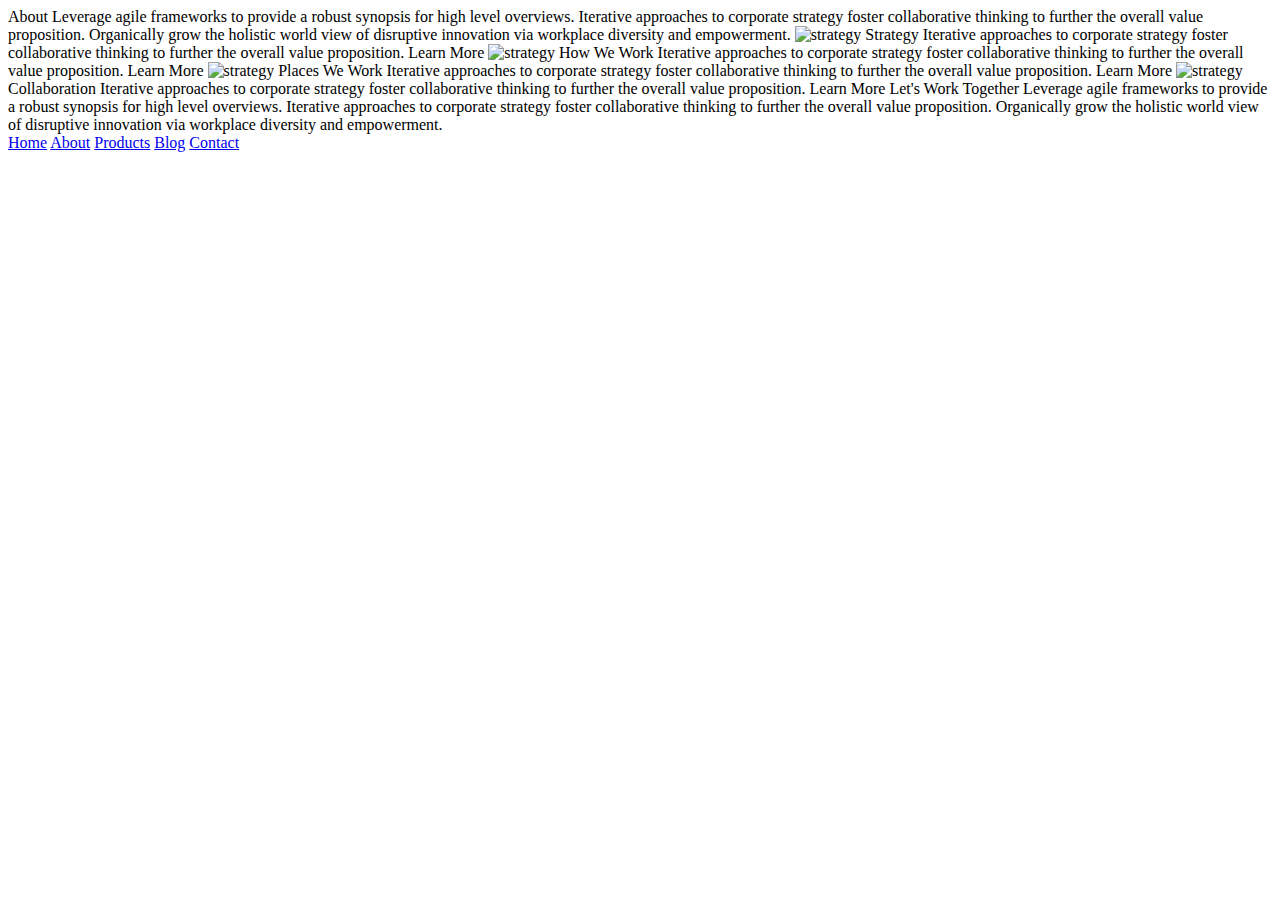
==== about.html @ fa5bdae2 "project started" ====
<!DOCTYPE html>

<html lang="en">
	<head>
		<meta charset="utf-8" />

		<title>Sprint Challenge - About</title>

		<link
			href="https://fonts.googleapis.com/css?family=Roboto|Rubik"
			rel="stylesheet"
		/>
		<link rel="stylesheet" href="css/index.css" />
	</head>

	<body>
		<div class="container about-page">
			About Leverage agile frameworks to provide a robust synopsis for high
			level overviews. Iterative approaches to corporate strategy foster
			collaborative thinking to further the overall value proposition.
			Organically grow the holistic world view of disruptive innovation via
			workplace diversity and empowerment.

			<img src="img/about-plan.png" alt="strategy" />

			Strategy Iterative approaches to corporate strategy foster collaborative
			thinking to further the overall value proposition. Learn More

			<img src="img/about-working.png" alt="strategy" />

			How We Work Iterative approaches to corporate strategy foster
			collaborative thinking to further the overall value proposition. Learn
			More

			<img src="img/about-office.png" alt="strategy" />

			Places We Work Iterative approaches to corporate strategy foster
			collaborative thinking to further the overall value proposition. Learn
			More

			<img src="img/about-meeting.png" alt="strategy" />

			Collaboration Iterative approaches to corporate strategy foster
			collaborative thinking to further the overall value proposition. Learn
			More Let's Work Together Leverage agile frameworks to provide a robust
			synopsis for high level overviews. Iterative approaches to corporate
			strategy foster collaborative thinking to further the overall value
			proposition. Organically grow the holistic world view of disruptive
			innovation via workplace diversity and empowerment.

			<footer>
				<nav>
					<a href="index.html">Home</a>
					<a href="#">About</a>
					<a href="#">Products</a>
					<a href="#">Blog</a>
					<a href="#">Contact</a>
				</nav>
			</footer>
		</div>
		<!-- container -->
	</body>
</html>
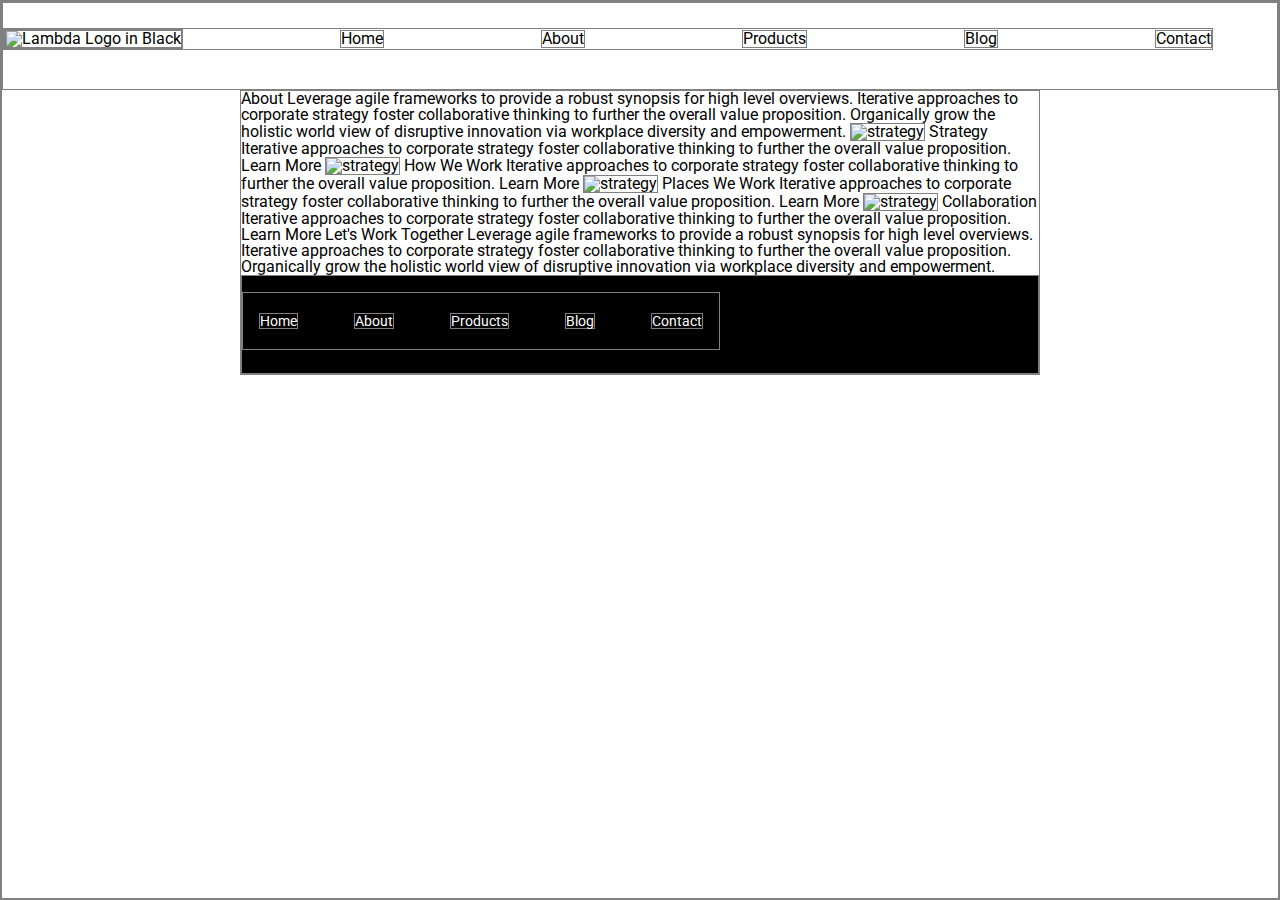
==== commit 2f93c3a5: "Finished Index.html" ====
--- a/about.html
+++ b/about.html
@@ -14,6 +14,18 @@
 	</head>
 
 	<body>
+		<header>
+			<nav>
+				<a href="index.html"
+					><img src="./img/lambda-black.png" alt="Lambda Logo in Black"
+				/></a>
+				<a href="index.html">Home</a>
+				<a href="about.html">About</a>
+				<a href="products.html">Products</a>
+				<a href="blog.html">Blog</a>
+				<a href="contact.html">Contact</a>
+			</nav>
+		</header>
 		<div class="container about-page">
 			About Leverage agile frameworks to provide a robust synopsis for high
 			level overviews. Iterative approaches to corporate strategy foster
--- a/css/index.css
+++ b/css/index.css
@@ -0,0 +1,277 @@
+/* http://meyerweb.com/eric/tools/css/reset/ 
+   v2.0 | 20110126
+   License: none (public domain)
+*/
+
+html,
+body,
+div,
+span,
+applet,
+object,
+iframe,
+h1,
+h2,
+h3,
+h4,
+h5,
+h6,
+p,
+blockquote,
+pre,
+a,
+abbr,
+acronym,
+address,
+big,
+cite,
+code,
+del,
+dfn,
+em,
+img,
+ins,
+kbd,
+q,
+s,
+samp,
+small,
+strike,
+strong,
+sub,
+sup,
+tt,
+var,
+b,
+u,
+i,
+center,
+dl,
+dt,
+dd,
+ol,
+ul,
+li,
+fieldset,
+form,
+label,
+legend,
+table,
+caption,
+tbody,
+tfoot,
+thead,
+tr,
+th,
+td,
+article,
+aside,
+canvas,
+details,
+embed,
+figure,
+figcaption,
+footer,
+header,
+hgroup,
+menu,
+nav,
+output,
+ruby,
+section,
+summary,
+time,
+mark,
+audio,
+video {
+	margin: 0;
+	padding: 0;
+	font-size: 100%;
+	font: inherit;
+	vertical-align: baseline;
+}
+/* HTML5 display-role reset for older browsers */
+article,
+aside,
+details,
+figcaption,
+figure,
+footer,
+header,
+hgroup,
+menu,
+nav,
+section {
+	display: block;
+}
+body {
+	line-height: 1;
+}
+
+* {
+	box-sizing: border-box;
+	border: 1px solid grey;
+}
+
+html,
+body {
+	height: 100%;
+	font-family: "Roboto", sans-serif;
+}
+
+h1,
+h2,
+h3,
+h4,
+h5 {
+	font-size: 18px;
+	margin-bottom: 15px;
+	font-family: "Rubik", sans-serif;
+}
+
+p {
+	line-height: 1.4;
+}
+/* End of Reset */
+
+/* My Styles */
+/* Navigation Bar */
+nav {
+	width: 95%;
+	display: flex;
+	justify-content: space-between;
+	align-items: center;
+	margin-bottom: 3%;
+	margin-top: 2%;
+}
+
+/* Navbar Items */
+nav a {
+	text-decoration: none;
+	color: black;
+	text-align: center;
+}
+
+/* Top Image */
+.jumbo {
+	margin-bottom: 1rem;
+}
+
+.container {
+	width: 800px;
+	margin: 0 auto;
+}
+
+.top-content {
+	display: flex;
+	flex-wrap: wrap;
+	justify-content: space-evenly;
+	margin-bottom: 20px;
+	border-bottom: 1px dashed black;
+}
+
+.top-content .text-container {
+	width: 48%;
+	padding: 0 1%;
+	padding-bottom: 20px;
+}
+
+.middle-content {
+	margin-bottom: 20px;
+	border-bottom: 1px dashed black;
+}
+
+.middle-content h2 {
+	padding: 0 2%;
+	margin-bottom: 0;
+}
+
+.middle-content .boxes {
+	display: flex;
+	flex-wrap: wrap;
+	justify-content: space-evenly;
+}
+
+.middle-content .boxes .box {
+	width: 12.5%;
+	height: 100px;
+	margin: 20px 2.5%;
+	color: white;
+	display: flex;
+	align-items: center;
+	justify-content: center;
+}
+
+/* Box Colors */
+.box1 {
+	background: teal;
+}
+
+.box2 {
+	background: gold;
+}
+
+.box3 {
+	background: cadetblue;
+}
+
+.box4 {
+	background: coral;
+}
+
+.box5 {
+	background: crimson;
+}
+
+.box6 {
+	background: forestgreen;
+}
+
+.box7 {
+	background: darkorchid;
+}
+
+.box8 {
+	background: hotpink;
+}
+
+.box9 {
+	background: indigo;
+}
+
+.box10 {
+	background: dodgerblue;
+}
+
+.bottom-content {
+	display: flex;
+	margin: 0 2% 20px;
+	justify-content: space-around;
+}
+
+.bottom-content .text-container {
+	padding-right: 4%;
+}
+
+.bottom-content .text-container:last-child {
+	padding-right: 0;
+}
+
+footer {
+	width: 100%;
+	background: black;
+}
+
+footer nav {
+	width: 60%;
+	display: flex;
+	justify-content: space-between;
+	align-items: center;
+	padding: 20px 2%;
+	font-size: 14px;
+}
+
+footer nav a {
+	color: white;
+	text-decoration: none;
+}
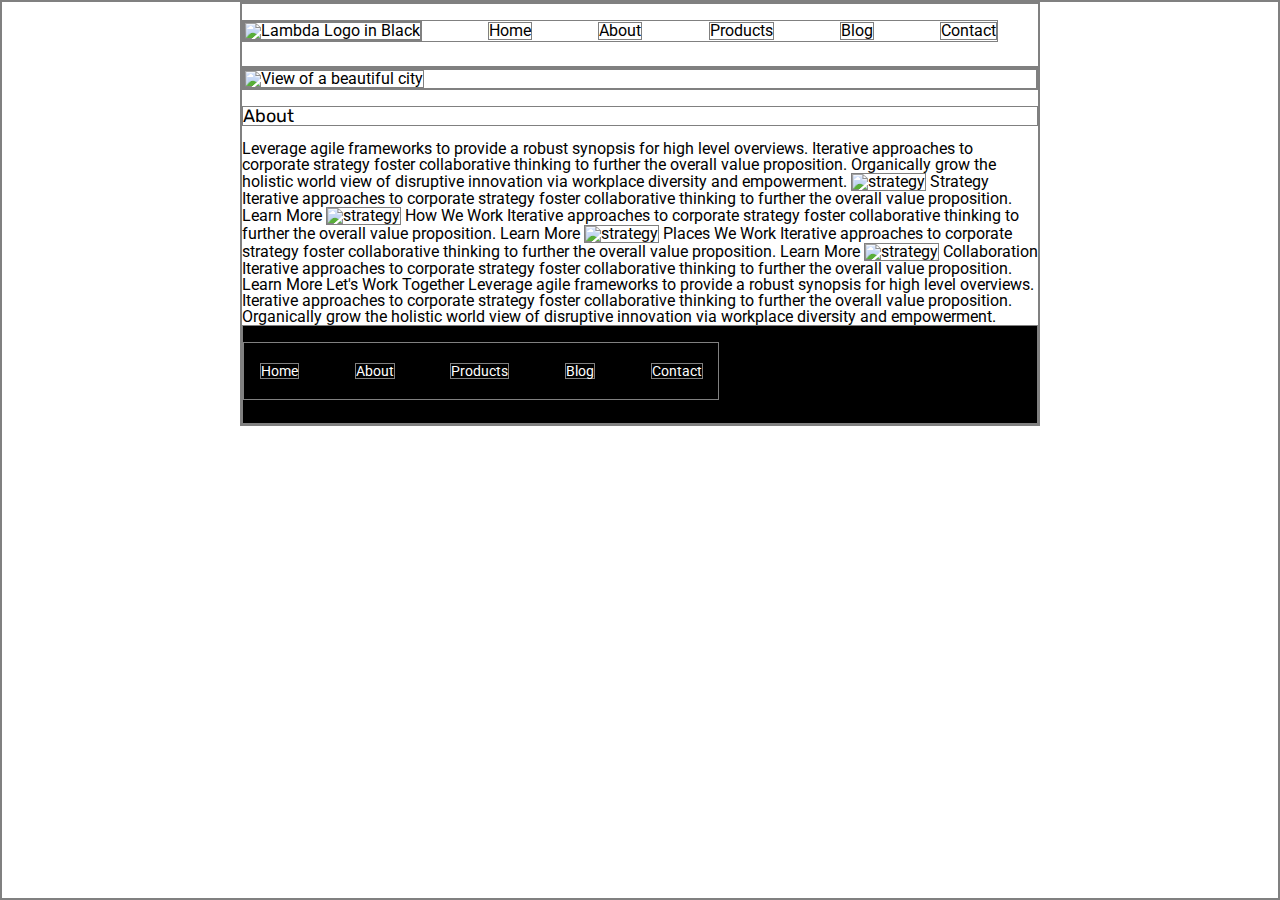
==== commit 6f6367d9: "Added the Header and containerized the entire page as well as updated what I've done so far in the r" ====
--- a/about.html
+++ b/about.html
@@ -14,61 +14,69 @@
 	</head>
 
 	<body>
-		<header>
-			<nav>
-				<a href="index.html"
-					><img src="./img/lambda-black.png" alt="Lambda Logo in Black"
-				/></a>
-				<a href="index.html">Home</a>
-				<a href="about.html">About</a>
-				<a href="products.html">Products</a>
-				<a href="blog.html">Blog</a>
-				<a href="contact.html">Contact</a>
-			</nav>
-		</header>
-		<div class="container about-page">
-			About Leverage agile frameworks to provide a robust synopsis for high
-			level overviews. Iterative approaches to corporate strategy foster
-			collaborative thinking to further the overall value proposition.
-			Organically grow the holistic world view of disruptive innovation via
-			workplace diversity and empowerment.
+		<div class="container">
+			<header>
+				<nav>
+					<a href="index.html"
+						><img src="./img/lambda-black.png" alt="Lambda Logo in Black"
+					/></a>
+					<a href="index.html">Home</a>
+					<a href="about.html">About</a>
+					<a href="products.html">Products</a>
+					<a href="blog.html">Blog</a>
+					<a href="contact.html">Contact</a>
+				</nav>
+			</header>
+			<div class="about-page">
+				<section class="jumbo">
+					<div>
+						<img src="./img/jumbo-about.png" alt="View of a beautiful city" />
+					</div>
+				</section>
+				<h1>About</h1>
+				Leverage agile frameworks to provide a robust synopsis for high level
+				overviews. Iterative approaches to corporate strategy foster
+				collaborative thinking to further the overall value proposition.
+				Organically grow the holistic world view of disruptive innovation via
+				workplace diversity and empowerment.
 
-			<img src="img/about-plan.png" alt="strategy" />
+				<img src="img/about-plan.png" alt="strategy" />
 
-			Strategy Iterative approaches to corporate strategy foster collaborative
-			thinking to further the overall value proposition. Learn More
+				Strategy Iterative approaches to corporate strategy foster collaborative
+				thinking to further the overall value proposition. Learn More
 
-			<img src="img/about-working.png" alt="strategy" />
+				<img src="img/about-working.png" alt="strategy" />
 
-			How We Work Iterative approaches to corporate strategy foster
-			collaborative thinking to further the overall value proposition. Learn
-			More
+				How We Work Iterative approaches to corporate strategy foster
+				collaborative thinking to further the overall value proposition. Learn
+				More
 
-			<img src="img/about-office.png" alt="strategy" />
+				<img src="img/about-office.png" alt="strategy" />
 
-			Places We Work Iterative approaches to corporate strategy foster
-			collaborative thinking to further the overall value proposition. Learn
-			More
+				Places We Work Iterative approaches to corporate strategy foster
+				collaborative thinking to further the overall value proposition. Learn
+				More
 
-			<img src="img/about-meeting.png" alt="strategy" />
+				<img src="img/about-meeting.png" alt="strategy" />
 
-			Collaboration Iterative approaches to corporate strategy foster
-			collaborative thinking to further the overall value proposition. Learn
-			More Let's Work Together Leverage agile frameworks to provide a robust
-			synopsis for high level overviews. Iterative approaches to corporate
-			strategy foster collaborative thinking to further the overall value
-			proposition. Organically grow the holistic world view of disruptive
-			innovation via workplace diversity and empowerment.
+				Collaboration Iterative approaches to corporate strategy foster
+				collaborative thinking to further the overall value proposition. Learn
+				More Let's Work Together Leverage agile frameworks to provide a robust
+				synopsis for high level overviews. Iterative approaches to corporate
+				strategy foster collaborative thinking to further the overall value
+				proposition. Organically grow the holistic world view of disruptive
+				innovation via workplace diversity and empowerment.
 
-			<footer>
-				<nav>
-					<a href="index.html">Home</a>
-					<a href="#">About</a>
-					<a href="#">Products</a>
-					<a href="#">Blog</a>
-					<a href="#">Contact</a>
-				</nav>
-			</footer>
+				<footer>
+					<nav>
+						<a href="index.html">Home</a>
+						<a href="#">About</a>
+						<a href="#">Products</a>
+						<a href="#">Blog</a>
+						<a href="#">Contact</a>
+					</nav>
+				</footer>
+			</div>
 		</div>
 		<!-- container -->
 	</body>
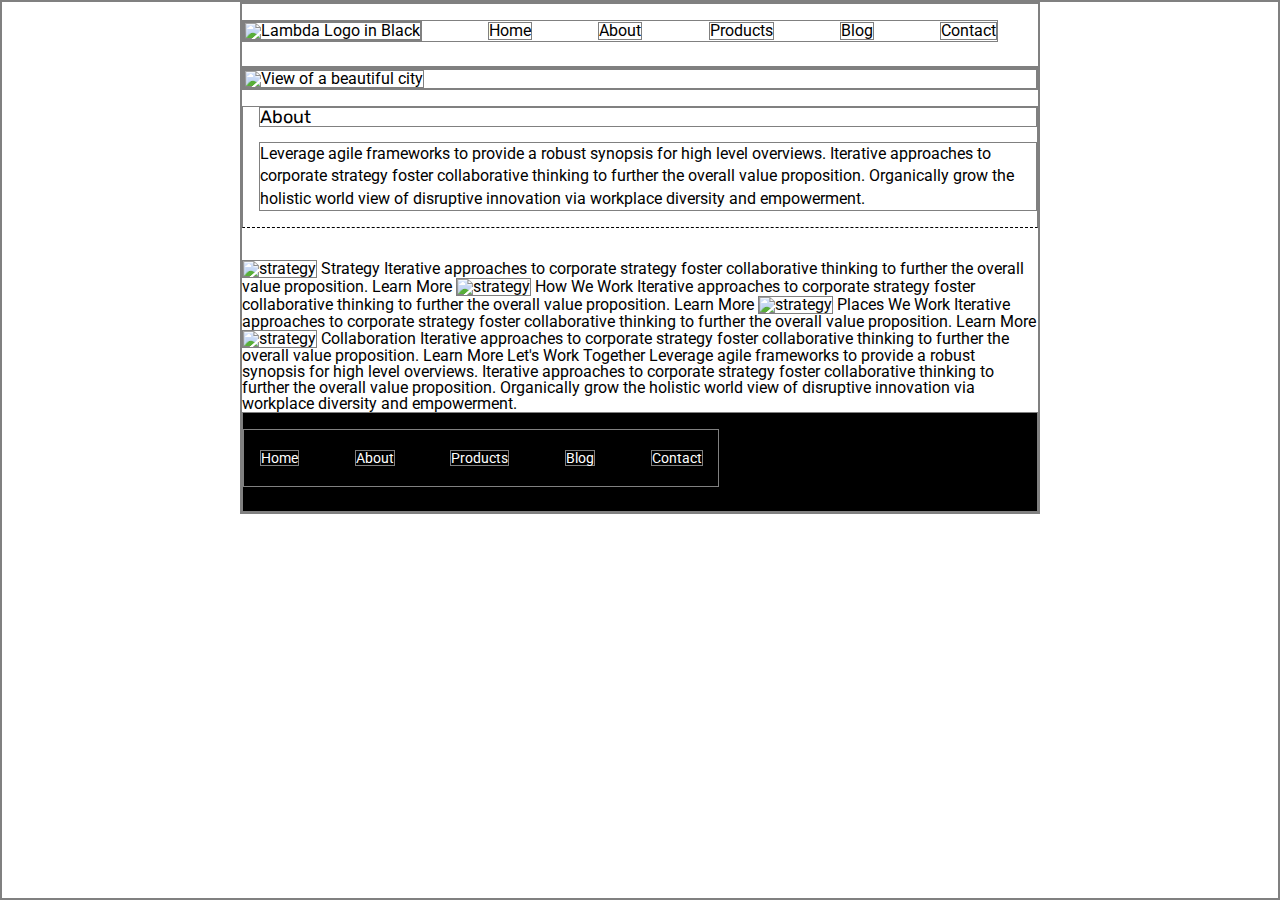
==== commit 46741c55: "Fixed links a bit with the hashtag on pages that didn't exist, also finished first section in about." ====
--- a/about.html
+++ b/about.html
@@ -22,9 +22,9 @@
 					/></a>
 					<a href="index.html">Home</a>
 					<a href="about.html">About</a>
-					<a href="products.html">Products</a>
-					<a href="blog.html">Blog</a>
-					<a href="contact.html">Contact</a>
+					<a href="#">Products</a>
+					<a href="#">Blog</a>
+					<a href="#">Contact</a>
 				</nav>
 			</header>
 			<div class="about-page">
@@ -33,12 +33,16 @@
 						<img src="./img/jumbo-about.png" alt="View of a beautiful city" />
 					</div>
 				</section>
-				<h1>About</h1>
-				Leverage agile frameworks to provide a robust synopsis for high level
-				overviews. Iterative approaches to corporate strategy foster
-				collaborative thinking to further the overall value proposition.
-				Organically grow the holistic world view of disruptive innovation via
-				workplace diversity and empowerment.
+				<section class="top-about-content">
+					<h1>About</h1>
+					<p>
+						Leverage agile frameworks to provide a robust synopsis for high
+						level overviews. Iterative approaches to corporate strategy foster
+						collaborative thinking to further the overall value proposition.
+						Organically grow the holistic world view of disruptive innovation
+						via workplace diversity and empowerment.
+					</p>
+				</section>
 
 				<img src="img/about-plan.png" alt="strategy" />
 
@@ -70,7 +74,7 @@
 				<footer>
 					<nav>
 						<a href="index.html">Home</a>
-						<a href="#">About</a>
+						<a href="about.html">About</a>
 						<a href="#">Products</a>
 						<a href="#">Blog</a>
 						<a href="#">Contact</a>
--- a/css/index.css
+++ b/css/index.css
@@ -275,3 +275,17 @@
 	color: white;
 	text-decoration: none;
 }
+
+/* About Styles */
+
+.top-about-content {
+	margin-bottom: 2rem;
+	border-bottom: 1px dashed black;
+	padding-left: 1rem;
+}
+
+.top-about-content p {
+	margin-bottom: 1rem;
+}
+
+/* End of About Styles */
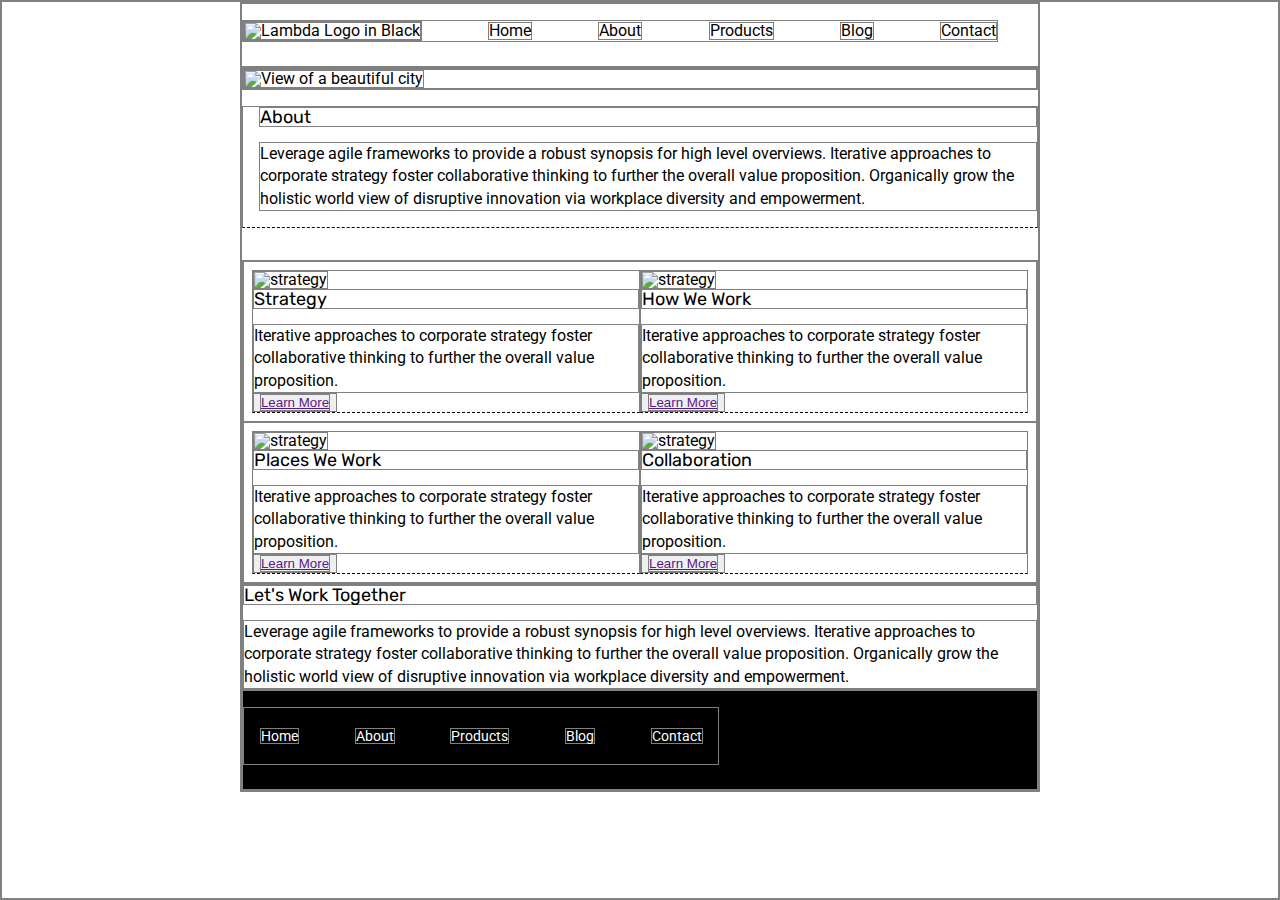
==== commit ab38ccd8: "Added organization for row and ALL needed HTML tags" ====
--- a/about.html
+++ b/about.html
@@ -43,34 +43,59 @@
 						via workplace diversity and empowerment.
 					</p>
 				</section>
+				<section class="mid">
+					<div class="row">
+						<div>
+							<img src="img/about-plan.png" alt="strategy" />
+							<h3>Strategy</h3>
+							<p>
+								Iterative approaches to corporate strategy foster collaborative
+								thinking to further the overall value proposition.
+							</p>
+							<button><a href="">Learn More</a></button>
+						</div>
+						<div>
+							<img src="img/about-working.png" alt="strategy" />
+							<h3>How We Work</h3>
+							<p>
+								Iterative approaches to corporate strategy foster collaborative
+								thinking to further the overall value proposition.
+							</p>
+							<button><a href="">Learn More</a></button>
+						</div>
+					</div>
+					<div class="row">
+						<div>
+							<img src="img/about-office.png" alt="strategy" />
 
-				<img src="img/about-plan.png" alt="strategy" />
-
-				Strategy Iterative approaches to corporate strategy foster collaborative
-				thinking to further the overall value proposition. Learn More
-
-				<img src="img/about-working.png" alt="strategy" />
-
-				How We Work Iterative approaches to corporate strategy foster
-				collaborative thinking to further the overall value proposition. Learn
-				More
-
-				<img src="img/about-office.png" alt="strategy" />
-
-				Places We Work Iterative approaches to corporate strategy foster
-				collaborative thinking to further the overall value proposition. Learn
-				More
-
-				<img src="img/about-meeting.png" alt="strategy" />
-
-				Collaboration Iterative approaches to corporate strategy foster
-				collaborative thinking to further the overall value proposition. Learn
-				More Let's Work Together Leverage agile frameworks to provide a robust
-				synopsis for high level overviews. Iterative approaches to corporate
-				strategy foster collaborative thinking to further the overall value
-				proposition. Organically grow the holistic world view of disruptive
-				innovation via workplace diversity and empowerment.
-
+							<h3>Places We Work</h3>
+							<p>
+								Iterative approaches to corporate strategy foster collaborative
+								thinking to further the overall value proposition.
+							</p>
+							<button><a href="">Learn More</a></button>
+						</div>
+						<div>
+							<img src="img/about-meeting.png" alt="strategy" />
+							<h3>Collaboration</h3>
+							<p>
+								Iterative approaches to corporate strategy foster collaborative
+								thinking to further the overall value proposition.
+							</p>
+							<button><a href="">Learn More</a></button>
+						</div>
+					</div>
+				</section>
+				<section class="bot">
+					<h2>Let's Work Together</h2>
+					<p>
+						Leverage agile frameworks to provide a robust synopsis for high
+						level overviews. Iterative approaches to corporate strategy foster
+						collaborative thinking to further the overall value proposition.
+						Organically grow the holistic world view of disruptive innovation
+						via workplace diversity and empowerment.
+					</p>
+				</section>
 				<footer>
 					<nav>
 						<a href="index.html">Home</a>
--- a/css/index.css
+++ b/css/index.css
@@ -288,4 +288,15 @@
 	margin-bottom: 1rem;
 }
 
+.row {
+	display: flex;
+	flex-direction: row;
+	justify-content: space-evenly;
+	padding: 1%;
+}
+
+.row div {
+	border-bottom: 1px dashed black;
+}
+
 /* End of About Styles */
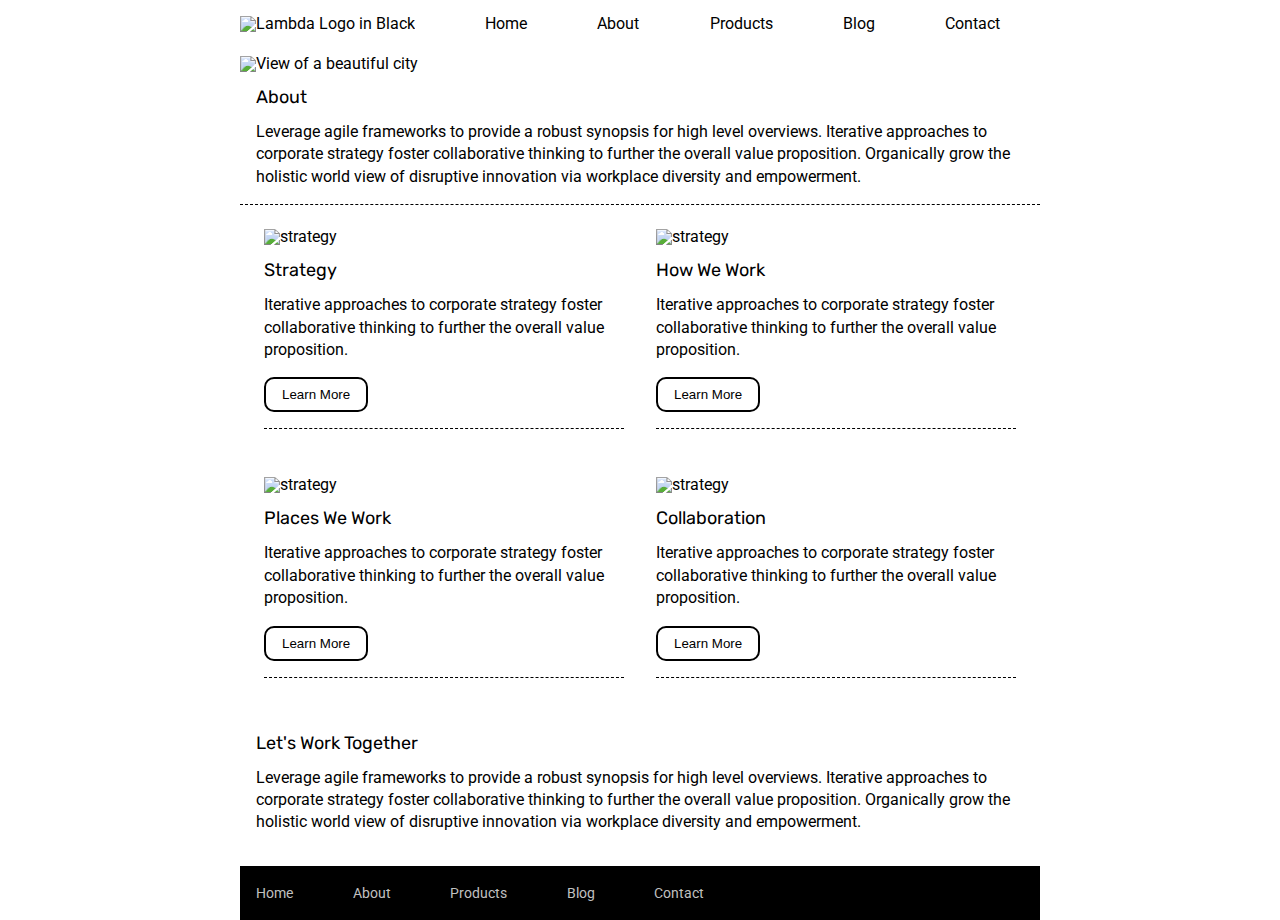
==== commit 9e3eb4f3: "Finished project." ====
--- a/about.html
+++ b/about.html
@@ -52,7 +52,7 @@
 								Iterative approaches to corporate strategy foster collaborative
 								thinking to further the overall value proposition.
 							</p>
-							<button><a href="">Learn More</a></button>
+							<button><a href="#">Learn More</a></button>
 						</div>
 						<div>
 							<img src="img/about-working.png" alt="strategy" />
@@ -61,7 +61,7 @@
 								Iterative approaches to corporate strategy foster collaborative
 								thinking to further the overall value proposition.
 							</p>
-							<button><a href="">Learn More</a></button>
+							<button><a href="#">Learn More</a></button>
 						</div>
 					</div>
 					<div class="row">
@@ -73,7 +73,7 @@
 								Iterative approaches to corporate strategy foster collaborative
 								thinking to further the overall value proposition.
 							</p>
-							<button><a href="">Learn More</a></button>
+							<button><a href="#">Learn More</a></button>
 						</div>
 						<div>
 							<img src="img/about-meeting.png" alt="strategy" />
@@ -82,7 +82,7 @@
 								Iterative approaches to corporate strategy foster collaborative
 								thinking to further the overall value proposition.
 							</p>
-							<button><a href="">Learn More</a></button>
+							<button><a href="#">Learn More</a></button>
 						</div>
 					</div>
 				</section>
--- a/css/index.css
+++ b/css/index.css
@@ -110,7 +110,8 @@
 
 * {
 	box-sizing: border-box;
-	border: 1px solid grey;
+	/* Enable bottom part for testing */
+	/* border: 1px solid grey; */
 }
 
 html,
@@ -272,14 +273,13 @@
 }
 
 footer nav a {
-	color: white;
+	color: #c1c1c1;
 	text-decoration: none;
 }
 
 /* About Styles */
 
 .top-about-content {
-	margin-bottom: 2rem;
 	border-bottom: 1px dashed black;
 	padding-left: 1rem;
 }
@@ -297,6 +297,36 @@
 
 .row div {
 	border-bottom: 1px dashed black;
-}
-
-/* End of About Styles */
+	margin: 1rem;
+}
+
+.row h3 {
+	margin-top: 1rem;
+}
+
+.row a {
+	text-decoration: none;
+	color: black;
+}
+
+.row button {
+	margin-top: 1rem;
+	margin-bottom: 1rem;
+	border: 2px solid black;
+	border-radius: 10px;
+	background-color: white;
+	padding-left: 1rem;
+	padding-right: 1rem;
+	padding-top: 0.5rem;
+	padding-bottom: 0.5rem;
+}
+
+.row button a {
+	width: 100%;
+}
+
+.bot {
+	margin-top: 2rem;
+	margin-bottom: 2rem;
+	padding-left: 1rem;
+}
